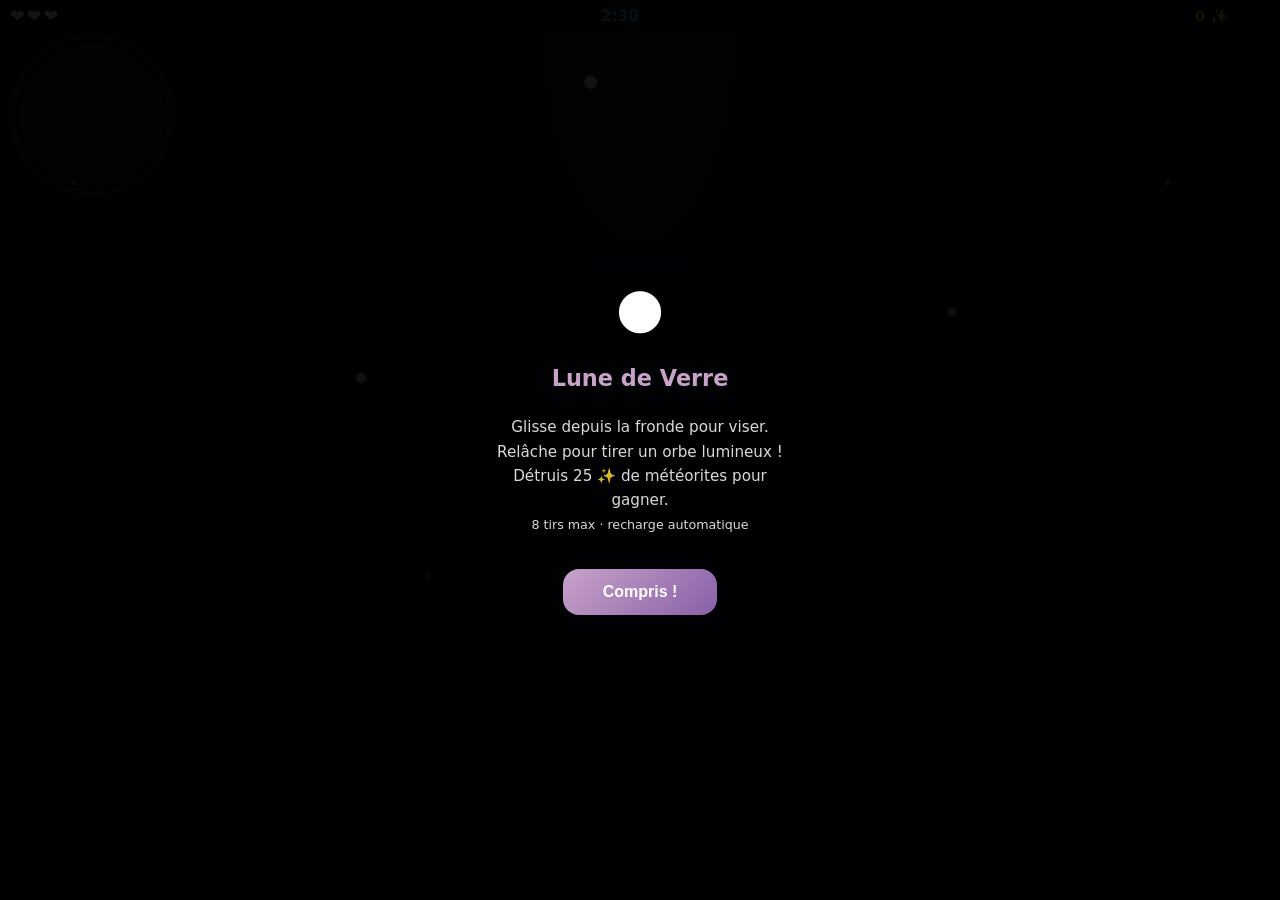
==== minijeux/niveau1.html @ f8e30f66 "[GPS0 v3.13.0] Jeu 1 redesign : fronde+orbes, meteors scroll, 8 ammo/recharge, 25 poussières victoir" ====
<!doctype html>
<html lang="fr">
<head>
<meta charset="utf-8">
<meta name="viewport" content="width=device-width,initial-scale=1,user-scalable=no,viewport-fit=cover">
<title>GPS0 N1</title>
<style>
*{box-sizing:border-box;margin:0;padding:0}
html,body{height:100%;overflow:hidden;background:#0A0A1A;font-family:system-ui,sans-serif;color:#fff;touch-action:none;user-select:none}
#bg{position:fixed;inset:0;z-index:0;background:url("../assets/backgrounds/bg-n1.svg") no-repeat center/cover;}
#hud{position:relative;z-index:20;display:flex;align-items:center;gap:10px;padding:6px 52px 6px 10px;background:rgba(0,0,0,.65);backdrop-filter:blur(6px);flex-shrink:0}
#lives{font-size:1.1rem;letter-spacing:2px;min-width:54px}
#timer{flex:1;text-align:center;font-size:.95rem;font-weight:bold;color:#4FC3F7}
#score-hud{font-size:.9rem;color:#FFD700;font-weight:bold;min-width:52px;text-align:right}
#game-container{position:relative;z-index:1;flex:1;overflow:hidden;display:flex;flex-direction:column}
canvas{display:block;width:100%;height:100%}
body{display:flex;flex-direction:column;height:100dvh}
</style>
</head>
<body>
<div id="bg"></div>
<div id="hud">
  <span id="lives">❤❤❤</span>
  <span id="timer">2:30</span>
  <span id="score-hud">0 ✨</span>
</div>
<div id="game-container">
  <canvas id="cv"></canvas>
</div>
<script src="shared.js"></script>
<script>
window.NIVEAU = 1;

window.TUTO_TEXT = "Glisse depuis la fronde pour viser.<br>Relâche pour tirer un orbe lumineux !<br>Détruis 25 ✨ de météorites pour gagner.<br><small>8 tirs max · recharge automatique</small>";

// ── CONSTANTES ────────────────────────────────────────────────────────────────
const MAX_AMMO=8, AMMO_REGEN_SEC=10, DUST_WIN=25;
// Poussières par taille de météorite
const DUST_S=2, DUST_M=3, DUST_L=6;

// ── ÉTAT ──────────────────────────────────────────────────────────────────────
let slingX,slingY,cosX,cosY,ammo,ammoT,bgT,rafId,won;
let orbs,meteors,particles;
let dragging,dragSX,dragSY,dragCX,dragCY;

function gameReset(){
  cancelAnimationFrame(rafId);
  ammo=MAX_AMMO; ammoT=0; bgT=0; won=false;
  orbs=[]; meteors=[]; particles=[];
  dragging=false; dragSX=dragSY=dragCX=dragCY=0;
}
window.gameReset=gameReset;


function gameStart(){
  const cv=document.getElementById('cv');
  GPS0_resizeCanvas(cv);
  gameReset();
  const W=cv.width,H=cv.height;
  slingX=W*.18; slingY=H*.63;
  cosX=slingX+26; cosY=slingY-26;
  // Météorites initiales
  for(let i=0;i<4;i++) _spawn(W+i*220,H);

  cv.addEventListener('pointerdown',e=>{
    if(!GPS0_running()||ammo<=0||won)return;
    dragging=true;
    dragSX=dragCX=e.offsetX; dragSY=dragCY=e.offsetY;
  });
  cv.addEventListener('pointermove',e=>{if(!dragging)return;dragCX=e.offsetX;dragCY=e.offsetY;});
  cv.addEventListener('pointerup',()=>{
    if(!dragging)return; dragging=false;
    const dx=slingX-dragCX,dy=slingY-dragCY;
    const dist=Math.sqrt(dx*dx+dy*dy);
    if(dist<14)return;
    const spd=Math.min(15,dist*.1);
    orbs.push({x:slingX,y:slingY,vx:dx/dist*spd,vy:dy/dist*spd,r:9,life:220,trail:[]});
    ammo--; if(ammoT>60*AMMO_REGEN_SEC-1)ammoT=60*AMMO_REGEN_SEC-1;
    navigator.vibrate&&navigator.vibrate(25);
  });

  const ctx=cv.getContext('2d');
  const loop=()=>{
    rafId=requestAnimationFrame(loop);
    if(!GPS0_running())return;
    const W=cv.width,H=cv.height;
    bgT++;
    // Spawn nouveaux météores
    if(bgT%80===0) _spawn(W+40+Math.random()*100,H);
    // Recharge munitions
    if(ammo<MAX_AMMO){ammoT++;if(ammoT>=60*AMMO_REGEN_SEC){ammo++;ammoT=0;}}
    // Mise à jour orbes
    orbs=orbs.filter(o=>{
      o.trail.push({x:o.x,y:o.y}); if(o.trail.length>12)o.trail.shift();
      o.vy+=.06; o.x+=o.vx; o.y+=o.vy; o.life--;
      for(let i=meteors.length-1;i>=0;i--){
        const m=meteors[i]; if(m.hp<=0)continue;
        const dx=o.x-m.x,dy=o.y-m.y;
        if(Math.sqrt(dx*dx+dy*dy)<o.r+m.r){
          _hit(m,o.vx,o.vy);
          navigator.vibrate&&navigator.vibrate([35,15,35]);
          o.life=0; break;
        }
      }
      return o.life>0&&o.x<W+80&&o.y<H+80&&o.x>-80;
    });
    // Mise à jour météorites
    meteors.forEach(m=>{
      if(m.hp<=0){m.explT--;return;}
      if(m.bouncing){m.vx*=.96;m.vy*=.96;m.rotSpd*=1.04;}
      m.x+=m.vx; m.y+=m.vy;
      if(!m.bouncing) m.y+=Math.sin(bgT*.025+m.phase)*m.drift;
      m.rot+=m.rotSpd;
      // Bords haut/bas (rebond doux)
      if(m.bouncing){
        if(m.y<m.r+6){m.y=m.r+6;m.vy=Math.abs(m.vy)*.45;}
        if(m.y>H-m.r-6){m.y=H-m.r-6;m.vy=-Math.abs(m.vy)*.45;}
      }
      // Passage bord gauche → perte de vie
      if(m.x+m.r<-5){m.hp=-1;loseLife();}
    });
    meteors=meteors.filter(m=>m.hp>0||m.explT>0);
    // Particules
    particles=particles.filter(p=>p.life>0);
    particles.forEach(p=>{p.x+=p.vx;p.y+=p.vy;p.vy+=.09;p.life--;});
    // Dessin
    ctx.clearRect(0,0,W,H);
    _drawBg(ctx,W,H);
    _drawMeteors(ctx,W,H);
    _drawOrbs(ctx,W,H);
    _drawSling(ctx,W,H);
    _drawParticles(ctx);
    _drawAmmo(ctx,W,H);
  };
  loop();
}

function _spawn(x,H){
  const r=16+Math.random()*28;
  const hp=r>36?3:r>25?2:1;
  meteors.push({
    x,y:H*.1+Math.random()*H*.76,
    r,hp,maxHp:hp,
    vx:-(0.7+Math.random()*.9), vy:0,
    phase:Math.random()*Math.PI*2,
    drift:.22+Math.random()*.32,
    rot:Math.random()*Math.PI*2,
    rotSpd:(Math.random()-.5)*.022,
    hue:195+Math.random()*32,
    bouncing:false,explT:0
  });
}

function _hit(m,ovx,ovy){
  m.hp--;
  // Particules impact
  for(let j=0;j<8;j++) particles.push({x:m.x,y:m.y,vx:(Math.random()-.5)*5.5,vy:-2-Math.random()*3,life:22,col:m.hp<=0?'#4FC3F7':'#9ab0c4'});
  if(m.hp<=0){
    // Explosion finale
    for(let j=0;j<16;j++) particles.push({x:m.x,y:m.y,vx:(Math.random()-.5)*8,vy:(Math.random()-.5)*8,life:30,col:j%2===0?'#4FC3F7':'#C8A2C8'});
    m.explT=22;
    const dust=m.maxHp===3?DUST_L:m.maxHp===2?DUST_M:DUST_S;
    addDust(dust);
    // Screen shake
    document.body.style.transform='translateX(4px)';
    setTimeout(()=>document.body.style.transform='translateX(-3px)',55);
    setTimeout(()=>document.body.style.transform='',110);
    // Vérif victoire
    if(!won){
      // Check via scoreEl text (total dust affiché)
      const scoreEl=document.getElementById('score-hud');
      const total=scoreEl?parseInt(scoreEl.textContent)||0:0;
      if(total>=DUST_WIN){won=true;setTimeout(()=>endGame(true),700);}
    }
  } else {
    // Ricochet : direction basée sur l'orbe + aléatoire
    m.bouncing=true;
    const ang=Math.atan2(ovy,ovx)+.3*(Math.random()-.5);
    const spd=.7+Math.random()*.6;
    m.vx=Math.cos(ang)*spd; m.vy=Math.sin(ang)*spd-.7;
    m.rotSpd=(Math.random()-.5)*.065;
  }
}

function _drawBg(ctx,W,H){
  // Étoiles parallaxe animées
  for(let i=0;i<55;i++){
    const sx=((i*137+bgT*.09)%W+W)%W;
    const sy=(i*71+17)%H;
    const fl=.42+.55*(Math.sin(i*2.4+bgT*.046)*.5+.5);
    ctx.fillStyle=`rgba(255,255,255,${fl.toFixed(2)})`;
    ctx.fillRect(sx,sy,i%9===0?2:1.5,i%9===0?2:1.5);
  }
  // Surface lunaire animée (bas)
  const sf=ctx.createLinearGradient(0,H*.82,0,H);
  sf.addColorStop(0,'rgba(38,44,68,.96)'); sf.addColorStop(1,'rgba(15,18,32,1)');
  ctx.fillStyle=sf;
  ctx.beginPath(); ctx.moveTo(0,H);
  for(let x=0;x<=W;x+=28){
    const bx=(x+bgT*.2)%(W*2+100);
    ctx.lineTo(x,H*.86+Math.sin(bx*.018)*11+Math.sin(bx*.04)*5);
  }
  ctx.lineTo(W,H); ctx.closePath(); ctx.fill();
  // Cratères mouvants
  for(let i=0;i<4;i++){
    const cx=(((i*.28+.06)*W*1.8-bgT*.18)%(W*1.8)+W*1.8)%(W*1.8)-W*.05;
    if(cx<-20||cx>W+20)continue;
    ctx.strokeStyle='rgba(60,70,105,.5)'; ctx.lineWidth=1.5;
    ctx.beginPath(); ctx.ellipse(cx,H*.895,12+i*4,3+i,0,0,Math.PI*2); ctx.stroke();
  }
}

function _drawMeteors(ctx,W,H){
  meteors.forEach(m=>{
    if(m.hp<=0&&m.explT<=0)return;
    ctx.save(); ctx.translate(m.x,m.y);
    if(m.hp<=0){
      ctx.scale(1+(22-m.explT)*.05,1+(22-m.explT)*.05);
      ctx.globalAlpha=m.explT/22;
    }
    ctx.rotate(m.rot);
    // Halo extérieur
    const glow=ctx.createRadialGradient(0,0,m.r*.4,0,0,m.r*1.6);
    glow.addColorStop(0,`hsla(${m.hue},35%,55%,.13)`); glow.addColorStop(1,'rgba(0,0,0,0)');
    ctx.fillStyle=glow; ctx.beginPath(); ctx.arc(0,0,m.r*1.6,0,Math.PI*2); ctx.fill();
    // Corps irrégulier
    ctx.fillStyle=`hsl(${m.hue},22%,35%)`;
    ctx.beginPath();
    for(let k=0;k<8;k++){
      const a=(k/8)*Math.PI*2;
      const ir=m.r*(.72+Math.sin(k*1.85+m.phase)*.28);
      k===0?ctx.moveTo(Math.cos(a)*ir,Math.sin(a)*ir):ctx.lineTo(Math.cos(a)*ir,Math.sin(a)*ir);
    }
    ctx.closePath(); ctx.fill();
    // Surface intérieure (texture)
    ctx.fillStyle=`hsl(${m.hue},18%,47%)`;
    ctx.beginPath();
    for(let k=0;k<8;k++){
      const a=(k/8)*Math.PI*2+.2;
      const ir=m.r*(.45+Math.sin(k*1.85+m.phase)*.18);
      k===0?ctx.moveTo(Math.cos(a)*ir,Math.sin(a)*ir):ctx.lineTo(Math.cos(a)*ir,Math.sin(a)*ir);
    }
    ctx.closePath(); ctx.fill();
    // Fissures de dégâts
    if(m.hp<m.maxHp){
      ctx.strokeStyle='rgba(79,195,247,.72)'; ctx.lineWidth=1.5;
      for(let c=0;c<m.maxHp-m.hp;c++){
        const ca=Math.PI*.22+c*Math.PI*.52;
        ctx.beginPath(); ctx.moveTo(Math.cos(ca)*m.r*.15,Math.sin(ca)*m.r*.15);
        ctx.lineTo(Math.cos(ca)*m.r*.9,Math.sin(ca)*m.r*.9); ctx.stroke();
      }
    }
    // Reflet
    ctx.fillStyle='rgba(255,255,255,.12)';
    ctx.beginPath(); ctx.arc(-m.r*.28,-m.r*.28,m.r*.3,0,Math.PI*2); ctx.fill();
    ctx.restore();
    // Indicateur HP (points au-dessus)
    if(m.maxHp>=2&&m.hp>0){
      for(let h=0;h<m.maxHp;h++){
        ctx.fillStyle=h<m.hp?'#4FC3F7':'rgba(45,50,75,.85)';
        ctx.beginPath(); ctx.arc(m.x-(m.maxHp-1)*5+h*10,m.y-m.r-7,4,0,Math.PI*2); ctx.fill();
      }
    }
  });
}

function _drawOrbs(ctx,W,H){
  // Ligne de visée + élastique
  if(dragging&&ammo>0){
    const dx=slingX-dragCX,dy=slingY-dragCY;
    const dist=Math.sqrt(dx*dx+dy*dy);
    if(dist>14){
      const spd=Math.min(15,dist*.1),nx=dx/dist,ny=dy/dist;
      // Élastique
      ctx.strokeStyle='rgba(185,150,68,.88)'; ctx.lineWidth=2.5; ctx.lineCap='round';
      ctx.beginPath(); ctx.moveTo(slingX-14,slingY-7); ctx.lineTo(dragCX,dragCY); ctx.stroke();
      ctx.beginPath(); ctx.moveTo(slingX+14,slingY-7); ctx.lineTo(dragCX,dragCY); ctx.stroke();
      // Orbe en preview
      ctx.fillStyle='rgba(79,195,247,.6)';
      ctx.beginPath(); ctx.arc(dragCX,dragCY,9,0,Math.PI*2); ctx.fill();
      ctx.strokeStyle='rgba(150,230,255,.8)'; ctx.lineWidth=1.5; ctx.stroke();
      // Trajectoire prédictive
      let px=slingX,py=slingY,pvx=nx*spd,pvy=ny*spd;
      for(let i=0;i<24;i++){
        px+=pvx; py+=pvy; pvy+=.06;
        ctx.fillStyle=`rgba(79,195,247,${(.42-i*.016).toFixed(2)})`;
        ctx.beginPath(); ctx.arc(px,py,2.5,0,Math.PI*2); ctx.fill();
      }
    }
  }
  // Orbes en vol
  orbs.forEach(o=>{
    o.trail.forEach((t,i)=>{
      ctx.fillStyle=`rgba(79,195,247,${(i/o.trail.length*.34).toFixed(2)})`;
      ctx.beginPath(); ctx.arc(t.x,t.y,o.r*(i/o.trail.length*.5+.15),0,Math.PI*2); ctx.fill();
    });
    const og=ctx.createRadialGradient(o.x-3,o.y-3,1,o.x,o.y,o.r);
    og.addColorStop(0,'rgba(220,245,255,.96)'); og.addColorStop(.5,'rgba(100,195,255,.85)'); og.addColorStop(1,'rgba(30,90,210,.5)');
    ctx.fillStyle=og; ctx.beginPath(); ctx.arc(o.x,o.y,o.r,0,Math.PI*2); ctx.fill();
    ctx.strokeStyle='rgba(79,195,247,.85)'; ctx.lineWidth=1.5; ctx.stroke();
    const gp=(.12+Math.sin(bgT*.3)*.06).toFixed(2);
    ctx.fillStyle=`rgba(79,195,247,${gp})`;
    ctx.beginPath(); ctx.arc(o.x,o.y,o.r*2,0,Math.PI*2); ctx.fill();
  });
}

function _drawSling(ctx,W,H){
  // Fourche
  ctx.strokeStyle='#7a5f32'; ctx.lineWidth=5; ctx.lineCap='round';
  ctx.beginPath(); ctx.moveTo(slingX,slingY+48); ctx.lineTo(slingX-14,slingY); ctx.stroke();
  ctx.beginPath(); ctx.moveTo(slingX,slingY+48); ctx.lineTo(slingX+14,slingY); ctx.stroke();
  // Élastique au repos
  if(!dragging){
    ctx.strokeStyle='rgba(172,145,68,.62)'; ctx.lineWidth=2;
    ctx.beginPath(); ctx.moveTo(slingX-14,slingY); ctx.lineTo(slingX,slingY-5); ctx.stroke();
    ctx.beginPath(); ctx.moveTo(slingX+14,slingY); ctx.lineTo(slingX,slingY-5); ctx.stroke();
  }
  // Cosmonaute à côté
  drawCosmonaut(ctx,cosX,cosY,22,0,dragging?'jump':'idle');
  // Hint munitions vides
  if(ammo===0){
    ctx.fillStyle='rgba(255,210,80,.7)'; ctx.font='bold 11px system-ui'; ctx.textAlign='center';
    ctx.fillText('⏳ recharge...',slingX,slingY+68);
  }
}

function _drawParticles(ctx){
  particles.forEach(p=>{
    ctx.globalAlpha=p.life/32; ctx.fillStyle=p.col;
    ctx.beginPath(); ctx.arc(p.x,p.y,3,0,Math.PI*2); ctx.fill();
  });
  ctx.globalAlpha=1;
}

function _drawAmmo(ctx,W,H){
  // 8 slots de munitions en bas à gauche
  for(let i=0;i<MAX_AMMO;i++){
    const ox=14+i*20,oy=H-14;
    ctx.fillStyle=i<ammo?'rgba(79,195,247,.88)':'rgba(32,38,62,.82)';
    ctx.beginPath(); ctx.arc(ox,oy,7,0,Math.PI*2); ctx.fill();
    if(i<ammo){
      const rg=ctx.createRadialGradient(ox-2,oy-2,1,ox,oy,7);
      rg.addColorStop(0,'rgba(255,255,255,.72)'); rg.addColorStop(1,'rgba(79,195,247,0)');
      ctx.fillStyle=rg; ctx.beginPath(); ctx.arc(ox,oy,7,0,Math.PI*2); ctx.fill();
    }
  }
  // Barre de recharge
  if(ammo<MAX_AMMO){
    const bw=MAX_AMMO*20-4;
    ctx.fillStyle='rgba(79,195,247,.2)'; ctx.fillRect(8,H-5,bw,3);
    ctx.fillStyle='rgba(79,195,247,.72)'; ctx.fillRect(8,H-5,bw*(ammoT/(60*AMMO_REGEN_SEC)),3);
  }
  // Hint objectif
  ctx.fillStyle='rgba(255,215,0,.55)'; ctx.font='11px system-ui'; ctx.textAlign='right';
  ctx.fillText('Objectif: '+DUST_WIN+' ✨',W-8,H-8);
}

</script>
</body>
</html>
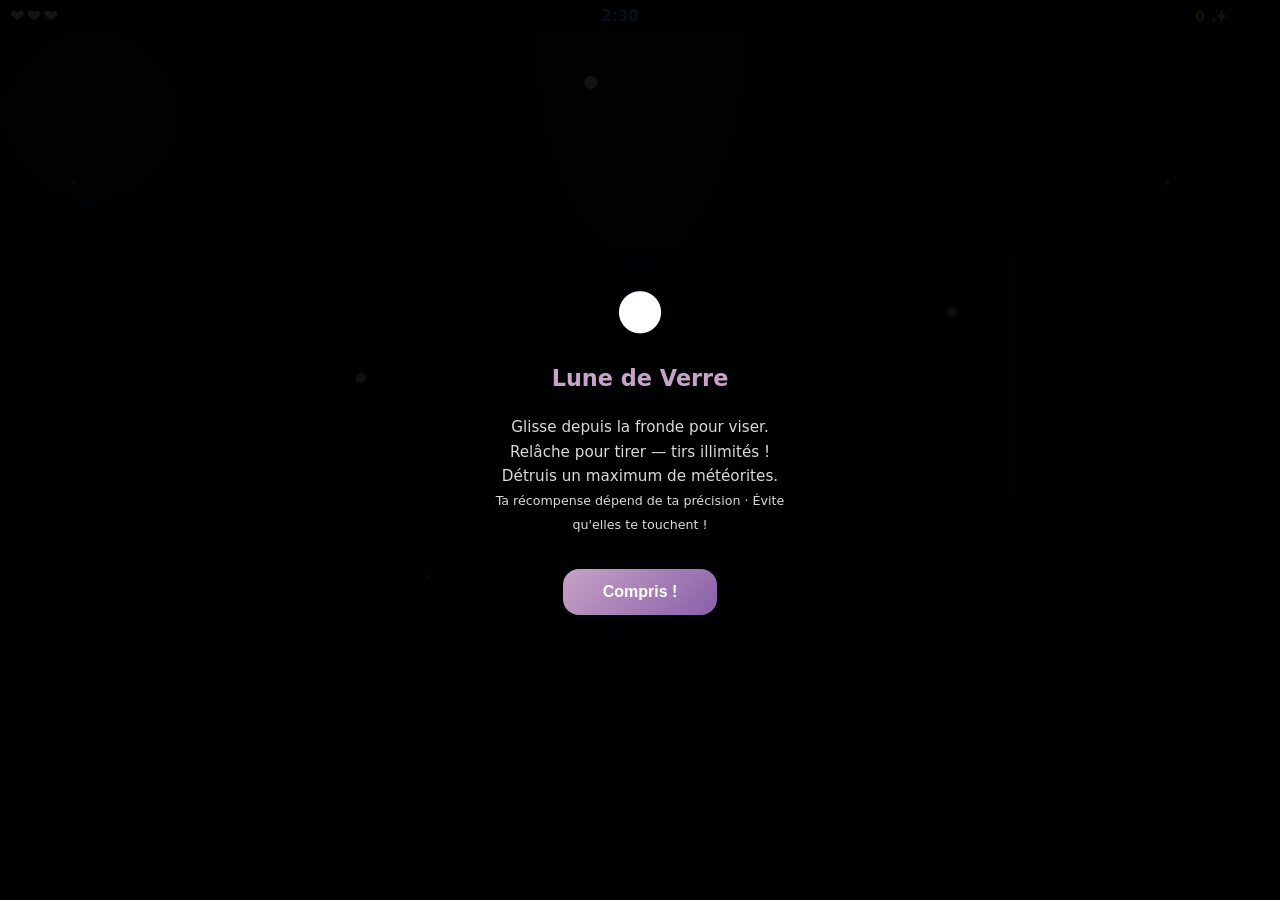
==== commit fa22952f: "[GPS0 v3.14.0] Jeu 1 : tirs illimites, vie perdue si cosmo touche, reward 5-50 par efficacite" ====
--- a/minijeux/niveau1.html
+++ b/minijeux/niveau1.html
@@ -31,23 +31,23 @@
 <script>
 window.NIVEAU = 1;
 
-window.TUTO_TEXT = "Glisse depuis la fronde pour viser.<br>Relâche pour tirer un orbe lumineux !<br>Détruis 25 ✨ de météorites pour gagner.<br><small>8 tirs max · recharge automatique</small>";
+window.TUTO_TEXT = "Glisse depuis la fronde pour viser.<br>Relâche pour tirer — tirs illimités !<br>Détruis un maximum de météorites.<br><small>Ta récompense dépend de ta précision · Évite qu'elles te touchent !</small>";
 
 // ── CONSTANTES ────────────────────────────────────────────────────────────────
-const MAX_AMMO=8, AMMO_REGEN_SEC=10, DUST_WIN=25;
-// Poussières par taille de météorite
-const DUST_S=2, DUST_M=3, DUST_L=6;
+// Score interne par taille (non affiché — calcul d'efficacité final)
+const KILL_TARGET = 20; // kills pour récompense maximale
 
 // ── ÉTAT ──────────────────────────────────────────────────────────────────────
-let slingX,slingY,cosX,cosY,ammo,ammoT,bgT,rafId,won;
+let slingX,slingY,cosX,cosY,bgT,rafId;
 let orbs,meteors,particles;
-let dragging,dragSX,dragSY,dragCX,dragCY;
+let dragging,dragCX,dragCY;
+let shotsFired,meteorsKilled;
 
 function gameReset(){
   cancelAnimationFrame(rafId);
-  ammo=MAX_AMMO; ammoT=0; bgT=0; won=false;
+  bgT=0; shotsFired=0; meteorsKilled=0;
   orbs=[]; meteors=[]; particles=[];
-  dragging=false; dragSX=dragSY=dragCX=dragCY=0;
+  dragging=false; dragCX=dragCY=0;
 }
 window.gameReset=gameReset;
 
@@ -59,13 +59,23 @@
   const W=cv.width,H=cv.height;
   slingX=W*.18; slingY=H*.63;
   cosX=slingX+26; cosY=slingY-26;
+
+  // Récompense à la fin du timer : calcul d'efficacité → 5 à 50 ✨
+  window.GPS0_onTimerExpired = function(){
+    const killScore = Math.min(meteorsKilled / KILL_TARGET, 1);
+    const precScore = shotsFired === 0 ? 0 : Math.min(meteorsKilled / shotsFired, 1);
+    const eff = killScore * .6 + precScore * .4;
+    window.GPS0_rewardOverride = Math.round(5 + eff * 45); // [5 → 50]
+    endGame(true);
+  };
+
   // Météorites initiales
   for(let i=0;i<4;i++) _spawn(W+i*220,H);
 
   cv.addEventListener('pointerdown',e=>{
-    if(!GPS0_running()||ammo<=0||won)return;
+    if(!GPS0_running())return;
     dragging=true;
-    dragSX=dragCX=e.offsetX; dragSY=dragCY=e.offsetY;
+    dragCX=e.offsetX; dragCY=e.offsetY;
   });
   cv.addEventListener('pointermove',e=>{if(!dragging)return;dragCX=e.offsetX;dragCY=e.offsetY;});
   cv.addEventListener('pointerup',()=>{
@@ -75,7 +85,7 @@
     if(dist<14)return;
     const spd=Math.min(15,dist*.1);
     orbs.push({x:slingX,y:slingY,vx:dx/dist*spd,vy:dy/dist*spd,r:9,life:220,trail:[]});
-    ammo--; if(ammoT>60*AMMO_REGEN_SEC-1)ammoT=60*AMMO_REGEN_SEC-1;
+    shotsFired++;
     navigator.vibrate&&navigator.vibrate(25);
   });
 
@@ -87,8 +97,6 @@
     bgT++;
     // Spawn nouveaux météores
     if(bgT%80===0) _spawn(W+40+Math.random()*100,H);
-    // Recharge munitions
-    if(ammo<MAX_AMMO){ammoT++;if(ammoT>=60*AMMO_REGEN_SEC){ammo++;ammoT=0;}}
     // Mise à jour orbes
     orbs=orbs.filter(o=>{
       o.trail.push({x:o.x,y:o.y}); if(o.trail.length>12)o.trail.shift();
@@ -116,8 +124,16 @@
         if(m.y<m.r+6){m.y=m.r+6;m.vy=Math.abs(m.vy)*.45;}
         if(m.y>H-m.r-6){m.y=H-m.r-6;m.vy=-Math.abs(m.vy)*.45;}
       }
-      // Passage bord gauche → perte de vie
-      if(m.x+m.r<-5){m.hp=-1;loseLife();}
+      // Collision cosmonaute → perte de vie
+      const dc=Math.sqrt((m.x-cosX)*(m.x-cosX)+(m.y-cosY)*(m.y-cosY));
+      if(m.hp>0&&dc<m.r+24){
+        m.hp=-1; m.explT=18;
+        for(let j=0;j<10;j++) particles.push({x:cosX,y:cosY,vx:(Math.random()-.5)*6,vy:-2.5-Math.random()*3,life:24,col:'#ff6060'});
+        loseLife();
+        return;
+      }
+      // Bord gauche → disparaît sans vie perdue
+      if(m.x+m.r<-5) m.hp=-1;
     });
     meteors=meteors.filter(m=>m.hp>0||m.explT>0);
     // Particules
@@ -130,7 +146,7 @@
     _drawOrbs(ctx,W,H);
     _drawSling(ctx,W,H);
     _drawParticles(ctx);
-    _drawAmmo(ctx,W,H);
+    _drawHUD(ctx,W,H);
   };
   loop();
 }
@@ -159,19 +175,11 @@
     // Explosion finale
     for(let j=0;j<16;j++) particles.push({x:m.x,y:m.y,vx:(Math.random()-.5)*8,vy:(Math.random()-.5)*8,life:30,col:j%2===0?'#4FC3F7':'#C8A2C8'});
     m.explT=22;
-    const dust=m.maxHp===3?DUST_L:m.maxHp===2?DUST_M:DUST_S;
-    addDust(dust);
+    meteorsKilled++;
     // Screen shake
     document.body.style.transform='translateX(4px)';
     setTimeout(()=>document.body.style.transform='translateX(-3px)',55);
     setTimeout(()=>document.body.style.transform='',110);
-    // Vérif victoire
-    if(!won){
-      // Check via scoreEl text (total dust affiché)
-      const scoreEl=document.getElementById('score-hud');
-      const total=scoreEl?parseInt(scoreEl.textContent)||0:0;
-      if(total>=DUST_WIN){won=true;setTimeout(()=>endGame(true),700);}
-    }
   } else {
     // Ricochet : direction basée sur l'orbe + aléatoire
     m.bouncing=true;
@@ -266,7 +274,7 @@
 
 function _drawOrbs(ctx,W,H){
   // Ligne de visée + élastique
-  if(dragging&&ammo>0){
+  if(dragging){
     const dx=slingX-dragCX,dy=slingY-dragCY;
     const dist=Math.sqrt(dx*dx+dy*dy);
     if(dist>14){
@@ -317,11 +325,6 @@
   }
   // Cosmonaute à côté
   drawCosmonaut(ctx,cosX,cosY,22,0,dragging?'jump':'idle');
-  // Hint munitions vides
-  if(ammo===0){
-    ctx.fillStyle='rgba(255,210,80,.7)'; ctx.font='bold 11px system-ui'; ctx.textAlign='center';
-    ctx.fillText('⏳ recharge...',slingX,slingY+68);
-  }
 }
 
 function _drawParticles(ctx){
@@ -332,27 +335,19 @@
   ctx.globalAlpha=1;
 }
 
-function _drawAmmo(ctx,W,H){
-  // 8 slots de munitions en bas à gauche
-  for(let i=0;i<MAX_AMMO;i++){
-    const ox=14+i*20,oy=H-14;
-    ctx.fillStyle=i<ammo?'rgba(79,195,247,.88)':'rgba(32,38,62,.82)';
-    ctx.beginPath(); ctx.arc(ox,oy,7,0,Math.PI*2); ctx.fill();
-    if(i<ammo){
-      const rg=ctx.createRadialGradient(ox-2,oy-2,1,ox,oy,7);
-      rg.addColorStop(0,'rgba(255,255,255,.72)'); rg.addColorStop(1,'rgba(79,195,247,0)');
-      ctx.fillStyle=rg; ctx.beginPath(); ctx.arc(ox,oy,7,0,Math.PI*2); ctx.fill();
-    }
-  }
-  // Barre de recharge
-  if(ammo<MAX_AMMO){
-    const bw=MAX_AMMO*20-4;
-    ctx.fillStyle='rgba(79,195,247,.2)'; ctx.fillRect(8,H-5,bw,3);
-    ctx.fillStyle='rgba(79,195,247,.72)'; ctx.fillRect(8,H-5,bw*(ammoT/(60*AMMO_REGEN_SEC)),3);
-  }
-  // Hint objectif
-  ctx.fillStyle='rgba(255,215,0,.55)'; ctx.font='11px system-ui'; ctx.textAlign='right';
-  ctx.fillText('Objectif: '+DUST_WIN+' ✨',W-8,H-8);
+function _drawHUD(ctx,W,H){
+  const prec = shotsFired===0 ? 0 : Math.round(meteorsKilled/shotsFired*100);
+  // Panel bas gauche : kills + précision
+  ctx.fillStyle='rgba(0,0,0,.52)';
+  ctx.beginPath(); ctx.roundRect(6,H-50,130,44,8); ctx.fill();
+  ctx.fillStyle='#4FC3F7'; ctx.font='bold 13px system-ui'; ctx.textAlign='left';
+  ctx.fillText('\u{1F4A5} '+meteorsKilled+' d\u00e9truits',12,H-31);
+  const col=prec>=60?'#7CFC00':prec>=35?'#FFD700':'#ff8080';
+  ctx.fillStyle=col; ctx.font='12px system-ui';
+  ctx.fillText('\u{1F3AF} '+prec+'% pr\u00e9cision',12,H-13);
+  // Hint droite : tirs illimités
+  ctx.fillStyle='rgba(255,255,255,.32)'; ctx.font='11px system-ui'; ctx.textAlign='right';
+  ctx.fillText('Tirs illimit\u00e9s \u221e',W-8,H-8);
 }
 
 </script>
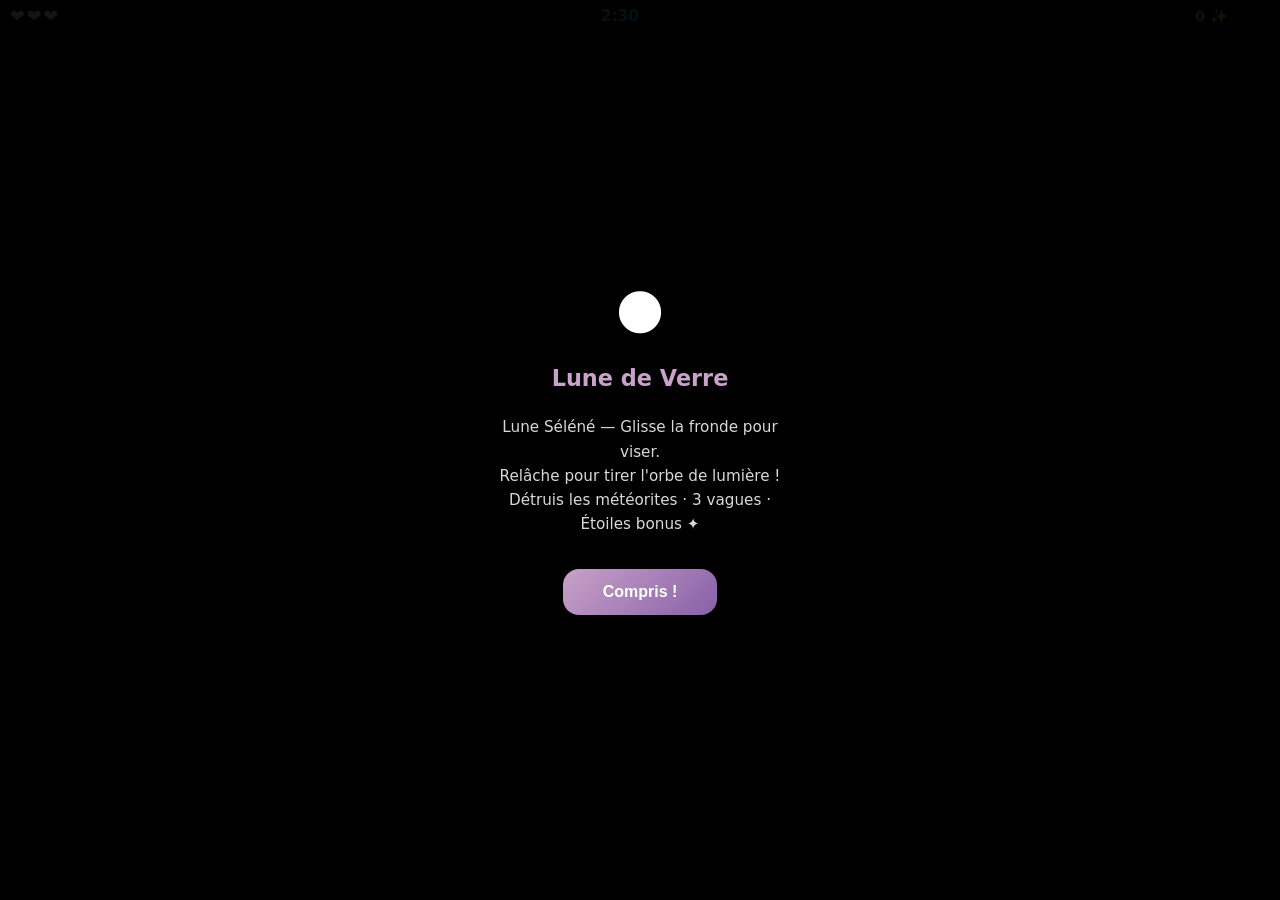
==== commit 4e5d8835: "[GPS0] v3.17.0 — Jeu 1 Séléné rebuild complet (3 vagues, fronde, étoiles bonus, arc pointillé, surfa" ====
--- a/minijeux/niveau1.html
+++ b/minijeux/niveau1.html
@@ -6,8 +6,7 @@
 <title>GPS0 N1</title>
 <style>
 *{box-sizing:border-box;margin:0;padding:0}
-html,body{height:100%;overflow:hidden;background:#0A0A1A;font-family:system-ui,sans-serif;color:#fff;touch-action:none;user-select:none}
-#bg{position:fixed;inset:0;z-index:0;background:url("../assets/backgrounds/bg-n1.svg") no-repeat center/cover;}
+html,body{height:100%;overflow:hidden;background:#0d0e18;font-family:system-ui,sans-serif;color:#fff;touch-action:none;user-select:none}
 #hud{position:relative;z-index:20;display:flex;align-items:center;gap:10px;padding:6px 52px 6px 10px;background:rgba(0,0,0,.65);backdrop-filter:blur(6px);flex-shrink:0}
 #lives{font-size:1.1rem;letter-spacing:2px;min-width:54px}
 #timer{flex:1;text-align:center;font-size:.95rem;font-weight:bold;color:#4FC3F7}
@@ -15,10 +14,11 @@
 #game-container{position:relative;z-index:1;flex:1;overflow:hidden;display:flex;flex-direction:column}
 canvas{display:block;width:100%;height:100%}
 body{display:flex;flex-direction:column;height:100dvh}
+#wave-banner{position:fixed;top:15%;left:50%;transform:translate(-50%,-50%) scale(.6);opacity:0;z-index:99;background:linear-gradient(135deg,rgba(20,22,50,.95),rgba(12,14,32,.98));border:2px solid rgba(79,195,247,.6);border-radius:12px;padding:10px 28px;font-size:1.2rem;font-weight:bold;color:#4FC3F7;text-align:center;letter-spacing:1px;pointer-events:none;transition:opacity .3s,transform .3s}
+#wave-banner.visible{opacity:1;transform:translate(-50%,-50%) scale(1)}
 </style>
 </head>
 <body>
-<div id="bg"></div>
 <div id="hud">
   <span id="lives">❤❤❤</span>
   <span id="timer">2:30</span>
@@ -27,122 +27,149 @@
 <div id="game-container">
   <canvas id="cv"></canvas>
 </div>
+<div id="wave-banner"></div>
 <script src="shared.js"></script>
 <script>
 window.NIVEAU = 1;
 
-window.TUTO_TEXT = "Glisse depuis la fronde pour viser.<br>Relâche pour tirer — tirs illimités !<br>Détruis un maximum de météorites.<br><small>Ta récompense dépend de ta précision · Évite qu'elles te touchent !</small>";
-
-// ── CONSTANTES ────────────────────────────────────────────────────────────────
-// Score interne par taille (non affiché — calcul d'efficacité final)
-const KILL_TARGET = 20; // kills pour récompense maximale
+window.TUTO_TEXT = "Lune Séléné — Glisse la fronde pour viser.<br>Relâche pour tirer l'orbe de lumière !<br>Détruis les météorites · 3 vagues · Étoiles bonus ✦";
+
+// ── VAGUES ────────────────────────────────────────────────────────────────────
+const VAGUES = [
+  { dur:60, spawnRate:90,  vxMin:0.55, vxMax:1.0,  rMin:14, rMax:32 },
+  { dur:60, spawnRate:65,  vxMin:0.80, vxMax:1.45, rMin:14, rMax:30 },
+  { dur:30, spawnRate:45,  vxMin:1.10, vxMax:1.90, rMin:14, rMax:28 },
+];
+const STAR_MAX_BONUS = 5;
 
 // ── ÉTAT ──────────────────────────────────────────────────────────────────────
 let slingX,slingY,cosX,cosY,bgT,rafId;
-let orbs,meteors,particles;
+let orbs,meteors,particles,bonusStars;
 let dragging,dragCX,dragCY;
-let shotsFired,meteorsKilled;
+let waveIdx,waveTick,spawnTick,starBonusCount;
 
 function gameReset(){
   cancelAnimationFrame(rafId);
-  bgT=0; shotsFired=0; meteorsKilled=0;
-  orbs=[]; meteors=[]; particles=[];
+  bgT=0; waveIdx=0; waveTick=0; spawnTick=0; starBonusCount=0;
+  orbs=[]; meteors=[]; particles=[]; bonusStars=[];
   dragging=false; dragCX=dragCY=0;
 }
-window.gameReset=gameReset;
-
+window.gameReset = gameReset;
+
+function _showWaveBanner(n){
+  const b = document.getElementById('wave-banner');
+  b.textContent = n <= VAGUES.length ? 'VAGUE ' + n : 'VAGUE FINALE !';
+  b.classList.add('visible');
+  setTimeout(()=>b.classList.remove('visible'), 2000);
+}
 
 function gameStart(){
-  const cv=document.getElementById('cv');
+  const cv = document.getElementById('cv');
   GPS0_resizeCanvas(cv);
   gameReset();
-  const W=cv.width,H=cv.height;
-  slingX=W*.18; slingY=H*.63;
-  cosX=slingX+26; cosY=slingY-26;
-
-  // Récompense à la fin du timer : calcul d'efficacité → 5 à 50 ✨
-  window.GPS0_onTimerExpired = function(){
-    const killScore = Math.min(meteorsKilled / KILL_TARGET, 1);
-    const precScore = shotsFired === 0 ? 0 : Math.min(meteorsKilled / shotsFired, 1);
-    const eff = killScore * .6 + precScore * .4;
-    window.GPS0_rewardOverride = Math.round(5 + eff * 45); // [5 → 50]
-    endGame(true);
-  };
-
-  // Météorites initiales
-  for(let i=0;i<4;i++) _spawn(W+i*220,H);
-
+  const W=cv.width, H=cv.height;
+  slingX=W*.15; slingY=H*.62;
+  cosX=slingX+28; cosY=slingY-28;
+
+  _showWaveBanner(1);
+
+  // Pointer events
   cv.addEventListener('pointerdown',e=>{
     if(!GPS0_running())return;
-    dragging=true;
-    dragCX=e.offsetX; dragCY=e.offsetY;
+    dragging=true; dragCX=e.offsetX; dragCY=e.offsetY;
   });
   cv.addEventListener('pointermove',e=>{if(!dragging)return;dragCX=e.offsetX;dragCY=e.offsetY;});
   cv.addEventListener('pointerup',()=>{
     if(!dragging)return; dragging=false;
-    const dx=slingX-dragCX,dy=slingY-dragCY;
+    const dx=slingX-dragCX, dy=slingY-dragCY;
     const dist=Math.sqrt(dx*dx+dy*dy);
-    if(dist<14)return;
-    const spd=Math.min(15,dist*.1);
-    orbs.push({x:slingX,y:slingY,vx:dx/dist*spd,vy:dy/dist*spd,r:9,life:220,trail:[]});
-    shotsFired++;
-    navigator.vibrate&&navigator.vibrate(25);
+    if(dist<12)return;
+    const spd=Math.min(16,dist*.1);
+    orbs.push({x:slingX,y:slingY,vx:dx/dist*spd,vy:dy/dist*spd,r:9,life:240,trail:[]});
+    navigator.vibrate&&navigator.vibrate(22);
   });
 
   const ctx=cv.getContext('2d');
   const loop=()=>{
     rafId=requestAnimationFrame(loop);
     if(!GPS0_running())return;
-    const W=cv.width,H=cv.height;
-    bgT++;
-    // Spawn nouveaux météores
-    if(bgT%80===0) _spawn(W+40+Math.random()*100,H);
-    // Mise à jour orbes
+    const W=cv.width, H=cv.height;
+    bgT++; waveTick++; spawnTick++;
+
+    // Gestion des vagues
+    const vague = VAGUES[waveIdx] || VAGUES[VAGUES.length-1];
+    if(waveIdx < VAGUES.length-1 && waveTick >= vague.dur*60){
+      waveTick=0; spawnTick=0; waveIdx++;
+      _showWaveBanner(waveIdx+1);
+    }
+    // Spawn météorites
+    if(spawnTick % vague.spawnRate === 0){
+      _spawnMeteor(W,H, vague);
+    }
+    // Spawn étoiles bonus
+    if(bgT % 380 === 0 && starBonusCount < STAR_MAX_BONUS){
+      bonusStars.push({x:W+20, y:H*.1+Math.random()*H*.65, vx:-(0.6+Math.random()*.5), rot:0, rotSpd:0.04+Math.random()*.04});
+    }
+
+    // Météorites
+    for(let i=meteors.length-1;i>=0;i--){
+      const m=meteors[i];
+      if(m.hp<=0){m.explT--;if(m.explT<=0)meteors.splice(i,1);continue;}
+      m.x+=m.vx; m.y+=m.vy;
+      m.y+=Math.sin(bgT*.025+m.phase)*m.drift;
+      m.rot+=m.rotSpd;
+      // Collision cosmonaute
+      const dc=Math.hypot(m.x-cosX,m.y-cosY);
+      if(dc<m.r+22){
+        m.hp=-1; m.explT=18;
+        for(let j=0;j<10;j++) particles.push({x:cosX,y:cosY,vx:(Math.random()-.5)*6,vy:-3-Math.random()*3,life:26,col:'#ff6060'});
+        loseLife(); continue;
+      }
+      if(m.x+m.r < -10){meteors.splice(i,1);}
+    }
+
+    // Orbes
     orbs=orbs.filter(o=>{
-      o.trail.push({x:o.x,y:o.y}); if(o.trail.length>12)o.trail.shift();
-      o.vy+=.06; o.x+=o.vx; o.y+=o.vy; o.life--;
+      o.trail.push({x:o.x,y:o.y}); if(o.trail.length>14)o.trail.shift();
+      o.vy+=.07; o.x+=o.vx; o.y+=o.vy; o.life--;
+      // Collision étoile bonus
+      for(let i=bonusStars.length-1;i>=0;i--){
+        const s=bonusStars[i];
+        if(Math.hypot(o.x-s.x,o.y-s.y)<o.r+16){
+          bonusStars.splice(i,1); starBonusCount++;
+          addDust(1);
+          for(let p=0;p<12;p++) particles.push({x:s.x,y:s.y,vx:(Math.random()-.5)*7,vy:-3-Math.random()*4,life:28,col:'#FFD700'});
+          navigator.vibrate&&navigator.vibrate([20,10,40]);
+          o.life=0; break;
+        }
+      }
+      // Collision météorite
       for(let i=meteors.length-1;i>=0;i--){
         const m=meteors[i]; if(m.hp<=0)continue;
-        const dx=o.x-m.x,dy=o.y-m.y;
-        if(Math.sqrt(dx*dx+dy*dy)<o.r+m.r){
-          _hit(m,o.vx,o.vy);
-          navigator.vibrate&&navigator.vibrate([35,15,35]);
+        if(Math.hypot(o.x-m.x,o.y-m.y)<o.r+m.r){
+          _hitMeteor(m,o.vx,o.vy);
+          navigator.vibrate&&navigator.vibrate([30,12,30]);
           o.life=0; break;
         }
       }
       return o.life>0&&o.x<W+80&&o.y<H+80&&o.x>-80;
     });
-    // Mise à jour météorites
-    meteors.forEach(m=>{
-      if(m.hp<=0){m.explT--;return;}
-      if(m.bouncing){m.vx*=.96;m.vy*=.96;m.rotSpd*=1.04;}
-      m.x+=m.vx; m.y+=m.vy;
-      if(!m.bouncing) m.y+=Math.sin(bgT*.025+m.phase)*m.drift;
-      m.rot+=m.rotSpd;
-      // Bords haut/bas (rebond doux)
-      if(m.bouncing){
-        if(m.y<m.r+6){m.y=m.r+6;m.vy=Math.abs(m.vy)*.45;}
-        if(m.y>H-m.r-6){m.y=H-m.r-6;m.vy=-Math.abs(m.vy)*.45;}
-      }
-      // Collision cosmonaute → perte de vie
-      const dc=Math.sqrt((m.x-cosX)*(m.x-cosX)+(m.y-cosY)*(m.y-cosY));
-      if(m.hp>0&&dc<m.r+24){
-        m.hp=-1; m.explT=18;
-        for(let j=0;j<10;j++) particles.push({x:cosX,y:cosY,vx:(Math.random()-.5)*6,vy:-2.5-Math.random()*3,life:24,col:'#ff6060'});
-        loseLife();
-        return;
-      }
-      // Bord gauche → disparaît sans vie perdue
-      if(m.x+m.r<-5) m.hp=-1;
+
+    // Étoiles bonus
+    bonusStars=bonusStars.filter(s=>{
+      s.x+=s.vx; s.rot+=s.rotSpd;
+      return s.x > -40;
     });
-    meteors=meteors.filter(m=>m.hp>0||m.explT>0);
+
     // Particules
     particles=particles.filter(p=>p.life>0);
-    particles.forEach(p=>{p.x+=p.vx;p.y+=p.vy;p.vy+=.09;p.life--;});
+    particles.forEach(p=>{p.x+=p.vx;p.y+=p.vy;p.vy+=.1;p.life--;});
+
     // Dessin
     ctx.clearRect(0,0,W,H);
     _drawBg(ctx,W,H);
-    _drawMeteors(ctx,W,H);
+    _drawBonusStars(ctx);
+    _drawMeteors(ctx);
     _drawOrbs(ctx,W,H);
     _drawSling(ctx,W,H);
     _drawParticles(ctx);
@@ -150,206 +177,221 @@
   };
   loop();
 }
-
-function _spawn(x,H){
-  const r=16+Math.random()*28;
-  const hp=r>36?3:r>25?2:1;
+window.gameStart = gameStart;
+
+function _spawnMeteor(W,H,vague){
+  const r=vague.rMin+Math.random()*(vague.rMax-vague.rMin);
+  const hp=r>30?3:r>22?2:1;
+  const vx=-(vague.vxMin+Math.random()*(vague.vxMax-vague.vxMin));
   meteors.push({
-    x,y:H*.1+Math.random()*H*.76,
-    r,hp,maxHp:hp,
-    vx:-(0.7+Math.random()*.9), vy:0,
+    x:W+r+10, y:H*.08+Math.random()*H*.78,
+    r,hp,maxHp:hp,vx,vy:0,
     phase:Math.random()*Math.PI*2,
-    drift:.22+Math.random()*.32,
+    drift:.18+Math.random()*.28,
     rot:Math.random()*Math.PI*2,
-    rotSpd:(Math.random()-.5)*.022,
-    hue:195+Math.random()*32,
-    bouncing:false,explT:0
-  });
-}
-
-function _hit(m,ovx,ovy){
+    rotSpd:(Math.random()-.5)*.025,
+    hue:195+Math.random()*30,
+    explT:0
+  });
+}
+
+function _hitMeteor(m,ovx,ovy){
   m.hp--;
-  // Particules impact
-  for(let j=0;j<8;j++) particles.push({x:m.x,y:m.y,vx:(Math.random()-.5)*5.5,vy:-2-Math.random()*3,life:22,col:m.hp<=0?'#4FC3F7':'#9ab0c4'});
+  for(let j=0;j<8;j++) particles.push({x:m.x,y:m.y,vx:(Math.random()-.5)*6,vy:-2-Math.random()*3,life:22,col:m.hp<=0?'#4FC3F7':'#9ab0c4'});
   if(m.hp<=0){
-    // Explosion finale
-    for(let j=0;j<16;j++) particles.push({x:m.x,y:m.y,vx:(Math.random()-.5)*8,vy:(Math.random()-.5)*8,life:30,col:j%2===0?'#4FC3F7':'#C8A2C8'});
+    for(let j=0;j<18;j++) particles.push({x:m.x,y:m.y,vx:(Math.random()-.5)*9,vy:(Math.random()-.5)*9,life:32,col:j%2===0?'#4FC3F7':'#C8A2C8'});
     m.explT=22;
-    meteorsKilled++;
-    // Screen shake
     document.body.style.transform='translateX(4px)';
-    setTimeout(()=>document.body.style.transform='translateX(-3px)',55);
-    setTimeout(()=>document.body.style.transform='',110);
-  } else {
-    // Ricochet : direction basée sur l'orbe + aléatoire
-    m.bouncing=true;
-    const ang=Math.atan2(ovy,ovx)+.3*(Math.random()-.5);
-    const spd=.7+Math.random()*.6;
-    m.vx=Math.cos(ang)*spd; m.vy=Math.sin(ang)*spd-.7;
-    m.rotSpd=(Math.random()-.5)*.065;
-  }
-}
+    setTimeout(()=>document.body.style.transform='translateX(-3px)',50);
+    setTimeout(()=>document.body.style.transform='',100);
+  }
+}
+
+// ── DESSIN ────────────────────────────────────────────────────────────────────
 
 function _drawBg(ctx,W,H){
-  // Étoiles parallaxe animées
-  for(let i=0;i<55;i++){
-    const sx=((i*137+bgT*.09)%W+W)%W;
-    const sy=(i*71+17)%H;
-    const fl=.42+.55*(Math.sin(i*2.4+bgT*.046)*.5+.5);
+  // Fond spatial
+  ctx.fillStyle='#0d0e18';
+  ctx.fillRect(0,0,W,H);
+  // Lune décorative (haut droite)
+  const moonX=W*.82, moonY=H*.12, moonR=H*.07;
+  const mg=ctx.createRadialGradient(moonX-moonR*.3,moonY-moonR*.3,moonR*.1,moonX,moonY,moonR);
+  mg.addColorStop(0,'#c8c8d8'); mg.addColorStop(.6,'#9a9aaa'); mg.addColorStop(1,'#606070');
+  ctx.fillStyle=mg; ctx.beginPath(); ctx.arc(moonX,moonY,moonR,0,Math.PI*2); ctx.fill();
+  // Cratères lune
+  const craters=[[-.3,-.2,.2],[.2,.1,.13],[-.1,.3,.16],[.28,-.3,.1]];
+  craters.forEach(([cx,cy,cr])=>{
+    ctx.fillStyle='rgba(80,82,95,.5)';
+    ctx.beginPath(); ctx.arc(moonX+cx*moonR,moonY+cy*moonR,cr*moonR,0,Math.PI*2); ctx.fill();
+  });
+  // Étoiles fixes
+  for(let i=0;i<60;i++){
+    const sx=((i*137.5)%W+W)%W;
+    const sy=((i*73.1+17)%H+H)%H;
+    const fl=.35+.6*(Math.sin(i*2.3+bgT*.04)*.5+.5);
     ctx.fillStyle=`rgba(255,255,255,${fl.toFixed(2)})`;
-    ctx.fillRect(sx,sy,i%9===0?2:1.5,i%9===0?2:1.5);
-  }
-  // Surface lunaire animée (bas)
-  const sf=ctx.createLinearGradient(0,H*.82,0,H);
-  sf.addColorStop(0,'rgba(38,44,68,.96)'); sf.addColorStop(1,'rgba(15,18,32,1)');
+    const sz=i%11===0?2:1.5;
+    ctx.fillRect(sx,sy,sz,sz);
+  }
+  // Surface lunaire grise (bas)
+  const sf=ctx.createLinearGradient(0,H*.78,0,H);
+  sf.addColorStop(0,'rgba(55,60,80,.97)'); sf.addColorStop(1,'rgba(22,24,38,1)');
   ctx.fillStyle=sf;
   ctx.beginPath(); ctx.moveTo(0,H);
-  for(let x=0;x<=W;x+=28){
-    const bx=(x+bgT*.2)%(W*2+100);
-    ctx.lineTo(x,H*.86+Math.sin(bx*.018)*11+Math.sin(bx*.04)*5);
+  for(let x=0;x<=W;x+=24){
+    const bx=(x+bgT*.15)%(W+120);
+    ctx.lineTo(x, H*.84+Math.sin(bx*.014)*9+Math.sin(bx*.038)*4);
   }
   ctx.lineTo(W,H); ctx.closePath(); ctx.fill();
-  // Cratères mouvants
-  for(let i=0;i<4;i++){
-    const cx=(((i*.28+.06)*W*1.8-bgT*.18)%(W*1.8)+W*1.8)%(W*1.8)-W*.05;
-    if(cx<-20||cx>W+20)continue;
-    ctx.strokeStyle='rgba(60,70,105,.5)'; ctx.lineWidth=1.5;
-    ctx.beginPath(); ctx.ellipse(cx,H*.895,12+i*4,3+i,0,0,Math.PI*2); ctx.stroke();
-  }
-}
-
-function _drawMeteors(ctx,W,H){
+  // Cratères surface (parallaxe lente)
+  for(let i=0;i<5;i++){
+    const cx=((i*W*.38-bgT*.12)%(W*1.9)+W*1.9)%(W*1.9)-W*.1;
+    if(cx<-15||cx>W+15)continue;
+    ctx.strokeStyle='rgba(70,80,110,.55)'; ctx.lineWidth=1.5;
+    ctx.beginPath(); ctx.ellipse(cx,H*.875,11+i*5,3+i,0,0,Math.PI*2); ctx.stroke();
+  }
+}
+
+function _drawBonusStars(ctx){
+  bonusStars.forEach(s=>{
+    ctx.save(); ctx.translate(s.x,s.y); ctx.rotate(s.rot);
+    // Halo
+    const hg=ctx.createRadialGradient(0,0,4,0,0,22);
+    hg.addColorStop(0,'rgba(255,215,0,.35)'); hg.addColorStop(1,'rgba(255,215,0,0)');
+    ctx.fillStyle=hg; ctx.beginPath(); ctx.arc(0,0,22,0,Math.PI*2); ctx.fill();
+    // Étoile 5 branches
+    ctx.fillStyle='#FFD700';
+    ctx.beginPath();
+    for(let k=0;k<10;k++){
+      const a=(k/10)*Math.PI*2-Math.PI/2;
+      const r=k%2===0?14:6;
+      k===0?ctx.moveTo(Math.cos(a)*r,Math.sin(a)*r):ctx.lineTo(Math.cos(a)*r,Math.sin(a)*r);
+    }
+    ctx.closePath(); ctx.fill();
+    ctx.restore();
+  });
+}
+
+function _drawMeteors(ctx){
   meteors.forEach(m=>{
     if(m.hp<=0&&m.explT<=0)return;
     ctx.save(); ctx.translate(m.x,m.y);
     if(m.hp<=0){
-      ctx.scale(1+(22-m.explT)*.05,1+(22-m.explT)*.05);
+      ctx.scale(1+(22-m.explT)*.06,1+(22-m.explT)*.06);
       ctx.globalAlpha=m.explT/22;
     }
     ctx.rotate(m.rot);
-    // Halo extérieur
-    const glow=ctx.createRadialGradient(0,0,m.r*.4,0,0,m.r*1.6);
-    glow.addColorStop(0,`hsla(${m.hue},35%,55%,.13)`); glow.addColorStop(1,'rgba(0,0,0,0)');
-    ctx.fillStyle=glow; ctx.beginPath(); ctx.arc(0,0,m.r*1.6,0,Math.PI*2); ctx.fill();
     // Corps irrégulier
-    ctx.fillStyle=`hsl(${m.hue},22%,35%)`;
+    ctx.fillStyle=`hsl(${m.hue},22%,34%)`;
     ctx.beginPath();
     for(let k=0;k<8;k++){
       const a=(k/8)*Math.PI*2;
-      const ir=m.r*(.72+Math.sin(k*1.85+m.phase)*.28);
+      const ir=m.r*(.7+Math.sin(k*1.9+m.phase)*.3);
       k===0?ctx.moveTo(Math.cos(a)*ir,Math.sin(a)*ir):ctx.lineTo(Math.cos(a)*ir,Math.sin(a)*ir);
     }
     ctx.closePath(); ctx.fill();
-    // Surface intérieure (texture)
-    ctx.fillStyle=`hsl(${m.hue},18%,47%)`;
+    // Texture intérieure
+    ctx.fillStyle=`hsl(${m.hue},17%,46%)`;
     ctx.beginPath();
     for(let k=0;k<8;k++){
       const a=(k/8)*Math.PI*2+.2;
-      const ir=m.r*(.45+Math.sin(k*1.85+m.phase)*.18);
+      const ir=m.r*(.42+Math.sin(k*1.9+m.phase)*.18);
       k===0?ctx.moveTo(Math.cos(a)*ir,Math.sin(a)*ir):ctx.lineTo(Math.cos(a)*ir,Math.sin(a)*ir);
     }
     ctx.closePath(); ctx.fill();
-    // Fissures de dégâts
-    if(m.hp<m.maxHp){
-      ctx.strokeStyle='rgba(79,195,247,.72)'; ctx.lineWidth=1.5;
+    // Fissures si dégâts
+    if(m.hp<m.maxHp&&m.hp>0){
+      ctx.strokeStyle='rgba(79,195,247,.75)'; ctx.lineWidth=1.5;
       for(let c=0;c<m.maxHp-m.hp;c++){
-        const ca=Math.PI*.22+c*Math.PI*.52;
-        ctx.beginPath(); ctx.moveTo(Math.cos(ca)*m.r*.15,Math.sin(ca)*m.r*.15);
-        ctx.lineTo(Math.cos(ca)*m.r*.9,Math.sin(ca)*m.r*.9); ctx.stroke();
+        const ca=Math.PI*.2+c*Math.PI*.55;
+        ctx.beginPath(); ctx.moveTo(Math.cos(ca)*m.r*.12,Math.sin(ca)*m.r*.12);
+        ctx.lineTo(Math.cos(ca)*m.r*.88,Math.sin(ca)*m.r*.88); ctx.stroke();
       }
     }
     // Reflet
-    ctx.fillStyle='rgba(255,255,255,.12)';
-    ctx.beginPath(); ctx.arc(-m.r*.28,-m.r*.28,m.r*.3,0,Math.PI*2); ctx.fill();
+    ctx.fillStyle='rgba(255,255,255,.11)';
+    ctx.beginPath(); ctx.arc(-m.r*.26,-m.r*.26,m.r*.28,0,Math.PI*2); ctx.fill();
     ctx.restore();
-    // Indicateur HP (points au-dessus)
+    // HP dots
     if(m.maxHp>=2&&m.hp>0){
       for(let h=0;h<m.maxHp;h++){
-        ctx.fillStyle=h<m.hp?'#4FC3F7':'rgba(45,50,75,.85)';
-        ctx.beginPath(); ctx.arc(m.x-(m.maxHp-1)*5+h*10,m.y-m.r-7,4,0,Math.PI*2); ctx.fill();
+        ctx.fillStyle=h<m.hp?'#4FC3F7':'rgba(40,45,70,.8)';
+        ctx.beginPath(); ctx.arc(m.x-(m.maxHp-1)*5+h*10,m.y-m.r-8,4,0,Math.PI*2); ctx.fill();
       }
     }
   });
 }
 
 function _drawOrbs(ctx,W,H){
-  // Ligne de visée + élastique
   if(dragging){
-    const dx=slingX-dragCX,dy=slingY-dragCY;
+    const dx=slingX-dragCX, dy=slingY-dragCY;
     const dist=Math.sqrt(dx*dx+dy*dy);
-    if(dist>14){
-      const spd=Math.min(15,dist*.1),nx=dx/dist,ny=dy/dist;
+    if(dist>12){
+      const spd=Math.min(16,dist*.1), nx=dx/dist, ny=dy/dist;
       // Élastique
-      ctx.strokeStyle='rgba(185,150,68,.88)'; ctx.lineWidth=2.5; ctx.lineCap='round';
-      ctx.beginPath(); ctx.moveTo(slingX-14,slingY-7); ctx.lineTo(dragCX,dragCY); ctx.stroke();
-      ctx.beginPath(); ctx.moveTo(slingX+14,slingY-7); ctx.lineTo(dragCX,dragCY); ctx.stroke();
-      // Orbe en preview
-      ctx.fillStyle='rgba(79,195,247,.6)';
+      ctx.strokeStyle='rgba(185,150,68,.9)'; ctx.lineWidth=2.5; ctx.lineCap='round';
+      ctx.beginPath(); ctx.moveTo(slingX-14,slingY-6); ctx.lineTo(dragCX,dragCY); ctx.stroke();
+      ctx.beginPath(); ctx.moveTo(slingX+14,slingY-6); ctx.lineTo(dragCX,dragCY); ctx.stroke();
+      // Orbe preview
+      ctx.fillStyle='rgba(79,195,247,.55)';
       ctx.beginPath(); ctx.arc(dragCX,dragCY,9,0,Math.PI*2); ctx.fill();
       ctx.strokeStyle='rgba(150,230,255,.8)'; ctx.lineWidth=1.5; ctx.stroke();
-      // Trajectoire prédictive
+      // Arc pointillé — trajectoire prédictive
       let px=slingX,py=slingY,pvx=nx*spd,pvy=ny*spd;
-      for(let i=0;i<24;i++){
-        px+=pvx; py+=pvy; pvy+=.06;
-        ctx.fillStyle=`rgba(79,195,247,${(.42-i*.016).toFixed(2)})`;
-        ctx.beginPath(); ctx.arc(px,py,2.5,0,Math.PI*2); ctx.fill();
+      for(let i=0;i<28;i++){
+        px+=pvx; py+=pvy; pvy+=.07;
+        if(px>W+20||px<-20||py>H+20)break;
+        const alpha=(.5-i*.016).toFixed(2);
+        ctx.fillStyle=`rgba(79,195,247,${Math.max(0,alpha)})`;
+        ctx.beginPath(); ctx.arc(px,py,i%2===0?2.5:1.5,0,Math.PI*2); ctx.fill();
       }
     }
   }
   // Orbes en vol
   orbs.forEach(o=>{
     o.trail.forEach((t,i)=>{
-      ctx.fillStyle=`rgba(79,195,247,${(i/o.trail.length*.34).toFixed(2)})`;
-      ctx.beginPath(); ctx.arc(t.x,t.y,o.r*(i/o.trail.length*.5+.15),0,Math.PI*2); ctx.fill();
+      ctx.fillStyle=`rgba(79,195,247,${(i/o.trail.length*.32).toFixed(2)})`;
+      ctx.beginPath(); ctx.arc(t.x,t.y,o.r*(i/o.trail.length*.5+.12),0,Math.PI*2); ctx.fill();
     });
     const og=ctx.createRadialGradient(o.x-3,o.y-3,1,o.x,o.y,o.r);
-    og.addColorStop(0,'rgba(220,245,255,.96)'); og.addColorStop(.5,'rgba(100,195,255,.85)'); og.addColorStop(1,'rgba(30,90,210,.5)');
+    og.addColorStop(0,'rgba(220,245,255,.97)'); og.addColorStop(.5,'rgba(100,195,255,.85)'); og.addColorStop(1,'rgba(30,90,210,.45)');
     ctx.fillStyle=og; ctx.beginPath(); ctx.arc(o.x,o.y,o.r,0,Math.PI*2); ctx.fill();
-    ctx.strokeStyle='rgba(79,195,247,.85)'; ctx.lineWidth=1.5; ctx.stroke();
-    const gp=(.12+Math.sin(bgT*.3)*.06).toFixed(2);
-    ctx.fillStyle=`rgba(79,195,247,${gp})`;
-    ctx.beginPath(); ctx.arc(o.x,o.y,o.r*2,0,Math.PI*2); ctx.fill();
+    ctx.strokeStyle='rgba(79,195,247,.8)'; ctx.lineWidth=1.5; ctx.stroke();
   });
 }
 
 function _drawSling(ctx,W,H){
-  // Fourche
   ctx.strokeStyle='#7a5f32'; ctx.lineWidth=5; ctx.lineCap='round';
-  ctx.beginPath(); ctx.moveTo(slingX,slingY+48); ctx.lineTo(slingX-14,slingY); ctx.stroke();
-  ctx.beginPath(); ctx.moveTo(slingX,slingY+48); ctx.lineTo(slingX+14,slingY); ctx.stroke();
-  // Élastique au repos
+  ctx.beginPath(); ctx.moveTo(slingX,slingY+50); ctx.lineTo(slingX-14,slingY); ctx.stroke();
+  ctx.beginPath(); ctx.moveTo(slingX,slingY+50); ctx.lineTo(slingX+14,slingY); ctx.stroke();
   if(!dragging){
-    ctx.strokeStyle='rgba(172,145,68,.62)'; ctx.lineWidth=2;
+    ctx.strokeStyle='rgba(172,145,68,.6)'; ctx.lineWidth=2;
     ctx.beginPath(); ctx.moveTo(slingX-14,slingY); ctx.lineTo(slingX,slingY-5); ctx.stroke();
     ctx.beginPath(); ctx.moveTo(slingX+14,slingY); ctx.lineTo(slingX,slingY-5); ctx.stroke();
   }
-  // Cosmonaute à côté
   drawCosmonaut(ctx,cosX,cosY,22,0,dragging?'jump':'idle');
 }
 
 function _drawParticles(ctx){
   particles.forEach(p=>{
-    ctx.globalAlpha=p.life/32; ctx.fillStyle=p.col;
+    ctx.globalAlpha=Math.max(0,p.life/32); ctx.fillStyle=p.col;
     ctx.beginPath(); ctx.arc(p.x,p.y,3,0,Math.PI*2); ctx.fill();
   });
   ctx.globalAlpha=1;
 }
 
 function _drawHUD(ctx,W,H){
-  const prec = shotsFired===0 ? 0 : Math.round(meteorsKilled/shotsFired*100);
-  // Panel bas gauche : kills + précision
-  ctx.fillStyle='rgba(0,0,0,.52)';
-  ctx.beginPath(); ctx.roundRect(6,H-50,130,44,8); ctx.fill();
-  ctx.fillStyle='#4FC3F7'; ctx.font='bold 13px system-ui'; ctx.textAlign='left';
-  ctx.fillText('\u{1F4A5} '+meteorsKilled+' d\u00e9truits',12,H-31);
-  const col=prec>=60?'#7CFC00':prec>=35?'#FFD700':'#ff8080';
-  ctx.fillStyle=col; ctx.font='12px system-ui';
-  ctx.fillText('\u{1F3AF} '+prec+'% pr\u00e9cision',12,H-13);
-  // Hint droite : tirs illimités
-  ctx.fillStyle='rgba(255,255,255,.32)'; ctx.font='11px system-ui'; ctx.textAlign='right';
-  ctx.fillText('Tirs illimit\u00e9s \u221e',W-8,H-8);
-}
-
+  // Indicateur étoiles bonus bas droite
+  ctx.fillStyle='rgba(0,0,0,.5)';
+  ctx.beginPath(); ctx.roundRect(W-90,H-46,84,40,8); ctx.fill();
+  ctx.fillStyle='#FFD700'; ctx.font='bold 13px system-ui'; ctx.textAlign='center';
+  ctx.fillText('✦ '+starBonusCount+'/'+STAR_MAX_BONUS, W-48, H-21);
+  ctx.fillStyle='rgba(255,215,0,.55)'; ctx.font='10px system-ui';
+  ctx.fillText('étoiles bonus', W-48, H-9);
+  // Vague actuelle
+  ctx.fillStyle='rgba(79,195,247,.75)'; ctx.font='11px system-ui'; ctx.textAlign='left';
+  ctx.fillText('VAGUE '+(waveIdx+1)+'/'+VAGUES.length, 8, H-8);
+}
 </script>
 </body>
 </html>
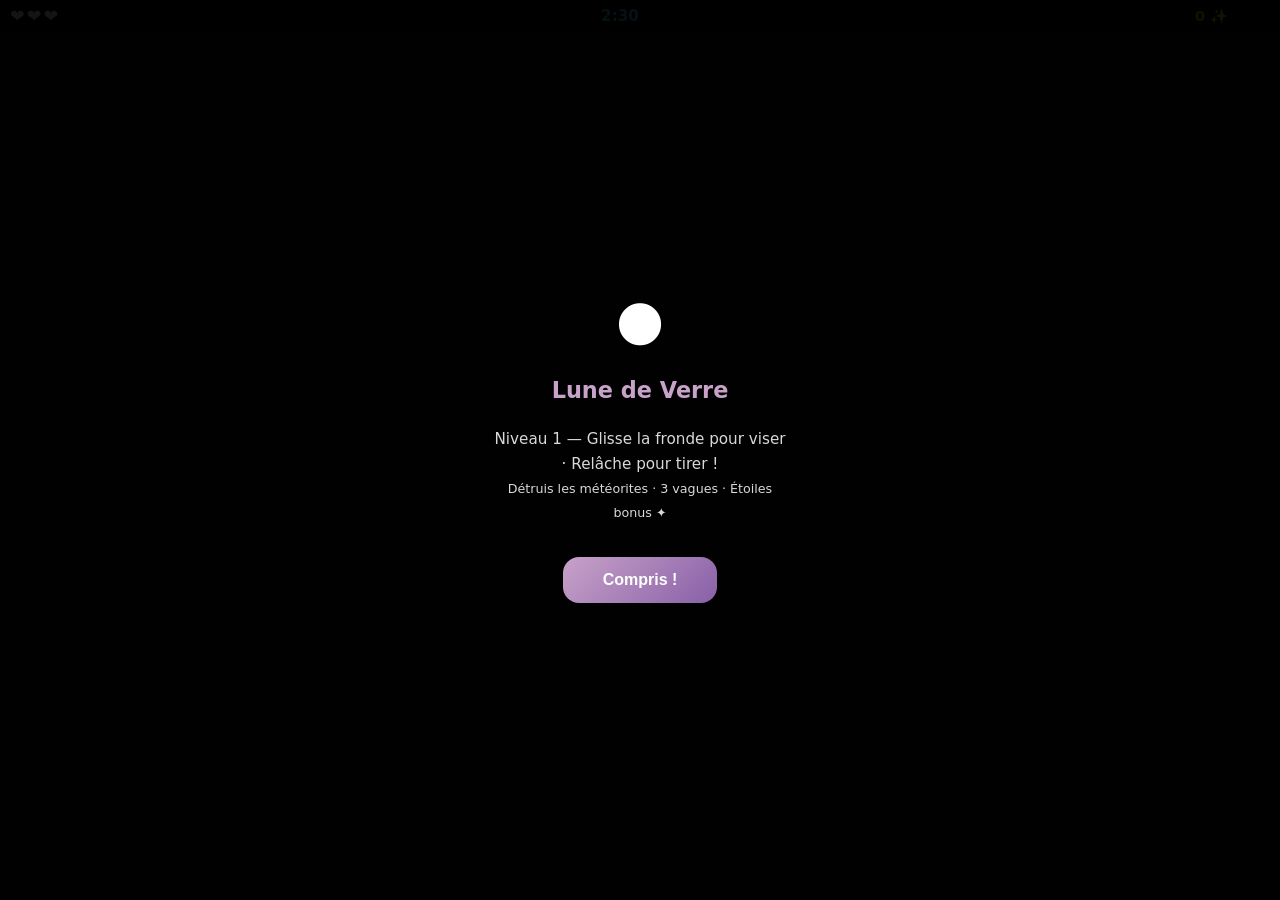
==== commit f165aaa7: "[GPS0] v3.28.0 — Nommage Niveau 1-9 partout (suppression noms lunes), emojis mis a jour, sw gps0-v44" ====
--- a/minijeux/niveau1.html
+++ b/minijeux/niveau1.html
@@ -32,7 +32,7 @@
 <script>
 window.NIVEAU = 1;
 
-window.TUTO_TEXT = "Lune Séléné — Glisse la fronde pour viser.<br>Relâche pour tirer l'orbe de lumière !<br>Détruis les météorites · 3 vagues · Étoiles bonus ✦";
+window.TUTO_TEXT = "Niveau 1 — Glisse la fronde pour viser · Relâche pour tirer !<br><small>Détruis les météorites · 3 vagues · Étoiles bonus ✦</small>";
 
 // ── VAGUES ────────────────────────────────────────────────────────────────────
 const VAGUES = [
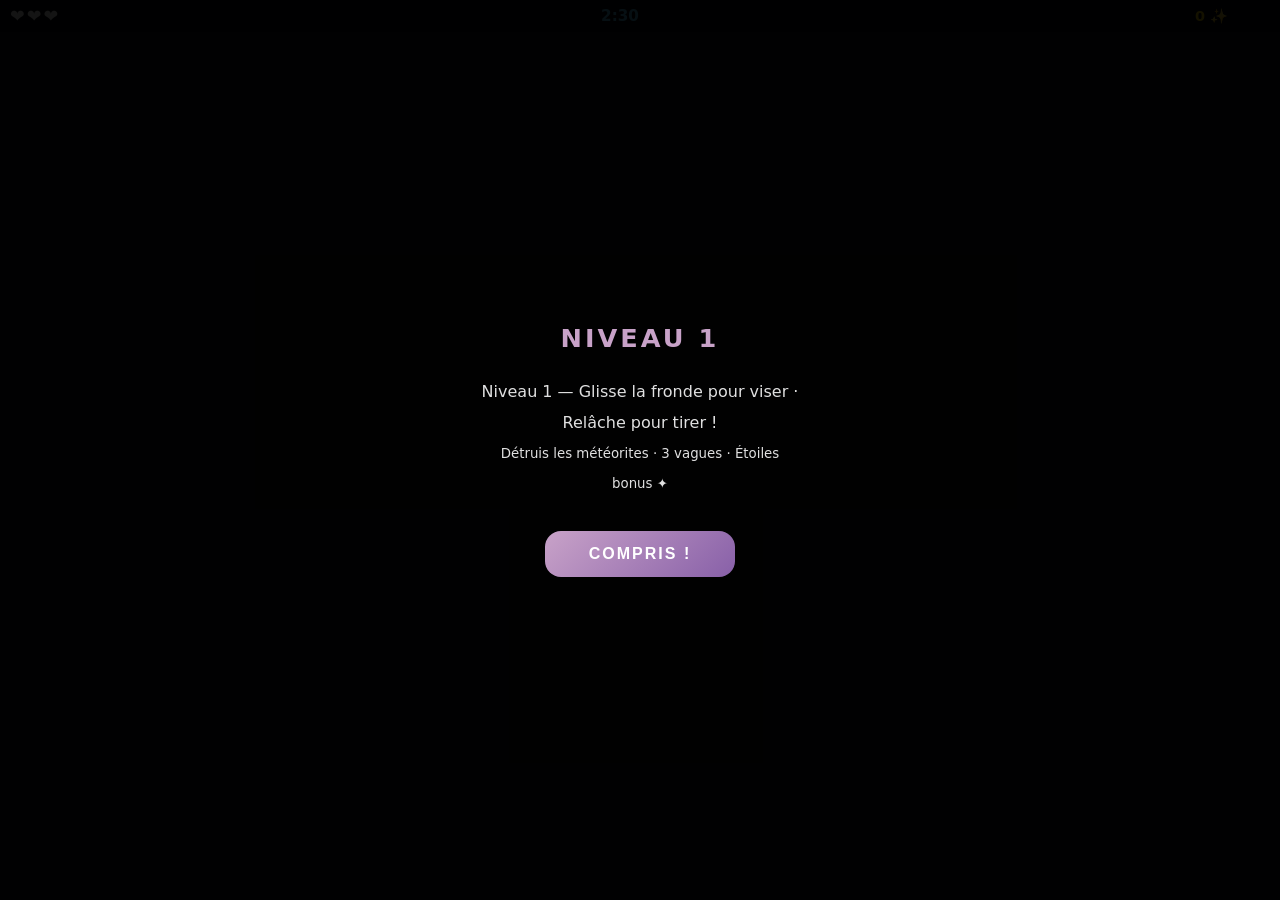
==== commit b33c9c82: "Bug20 v3.38.0 N1-N9 boss soleil N9 SW gps0-v54" ====
--- a/minijeux/niveau1.html
+++ b/minijeux/niveau1.html
@@ -197,6 +197,11 @@
 
 function _hitMeteor(m,ovx,ovy){
   m.hp--;
+  if(m.hp>0){
+    m.vx*=0.50; m.vy*=0.50;
+    m.rotSpd=(Math.random()<.5?1:-1)*(0.038+Math.random()*0.046);
+    for(let j=0;j<6;j++) particles.push({x:m.x,y:m.y,vx:(Math.random()-.5)*10,vy:-4-Math.random()*4,life:18,col:'#ffffff'});
+  }
   for(let j=0;j<8;j++) particles.push({x:m.x,y:m.y,vx:(Math.random()-.5)*6,vy:-2-Math.random()*3,life:22,col:m.hp<=0?'#4FC3F7':'#9ab0c4'});
   if(m.hp<=0){
     for(let j=0;j<18;j++) particles.push({x:m.x,y:m.y,vx:(Math.random()-.5)*9,vy:(Math.random()-.5)*9,life:32,col:j%2===0?'#4FC3F7':'#C8A2C8'});
